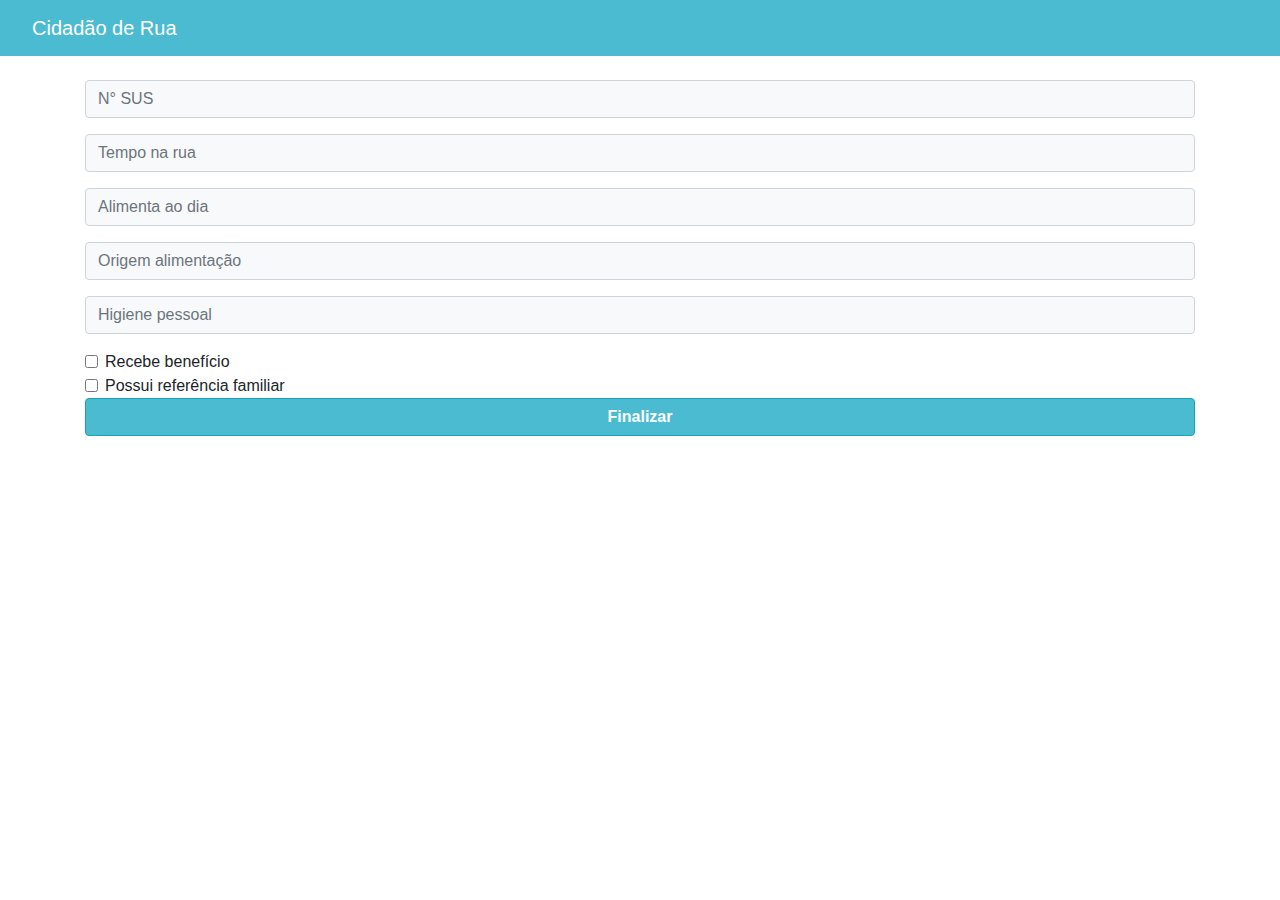
==== cadCid.html @ 7133c47f "adiciona cadastro cidadao" ====
<html lang="en">
    <head>
    <title>Cadastro de Cidadão de Rua</title>
    <meta charset="utf-8">
    <meta name="viewport" content="width=device-width, initial-scale=1">
    <link rel="stylesheet" href="https://maxcdn.bootstrapcdn.com/bootstrap/4.3.1/css/bootstrap.min.css">
    <link rel="stylesheet" href="style.css">
    <script src="https://ajax.googleapis.com/ajax/libs/jquery/3.4.1/jquery.min.js"></script>
    <script src="https://cdnjs.cloudflare.com/ajax/libs/popper.js/1.14.7/umd/popper.min.js"></script>
    <script src="https://maxcdn.bootstrapcdn.com/bootstrap/4.3.1/js/bootstrap.min.js"></script>
    </head>
    <body>
        <nav class="navbar navbar-expand-md navCor navbar-dark">
            <button class="navbar-toggler" type="button" data-toggle="collapse" data-target="#collapsibleNavbar">
                <span class="navbar-toggler-icon"></span>
            </button>
            <a class="navbar-brand navbarTextLeft" href="#">Cidadão de Rua</a>
            <div class="collapse navbar-collapse" id="collapsibleNavbar"></div>  
        </nav>
        <br>
        <div class="container">
            <form>
                <div class="form-group">
                    <input type="number" class="form-control bg-light" placeholder="N° SUS">
                </div>
                <div class="form-group">
                    <input type="text" class="form-control bg-light" placeholder="Tempo na rua">
                </div>
                <div class="form-group">
                    <input type="number" class="form-control bg-light" placeholder="Alimenta ao dia">
                </div>
                <div class="form-group">
                    <input type="text" class="form-control bg-light" placeholder="Origem alimentação">
                </div>
                <div class="form-group">
                    <input type="text" class="form-control bg-light" placeholder="Higiene pessoal">
                </div>                
                <div class="form-check">
                    <input class="form-check-input" type="checkbox" value="">
                    <label class="form-check-label" for="defaultCheck1">Recebe benefício</label>
                </div>
                <div class="form-check">
                    <input class="form-check-input" type="checkbox" value="">
                    <label class="form-check-label" for="defaultCheck2">Possui referência familiar</label> 
                </div>
                <button type="submit" class="btn btn-info btn-block navCor"><strong>Finalizar</strong></button> 
            </form>
        </div>
    </body>
</html>
---- style.css ----
.padrao{
    text-align: center;
    background-color: #327E8C;
}

.padraoMain{
    width: 100%;
    height: 100%;
    text-align: center;
    background-color: #327E8C;
    display: flex;
    flex-direction: column;
}

.notificacoesPg{
    background-color: rgb(233, 233, 233);
    height: 100%;
}

#buttonPadrao{
    background-color: #5CD6D2;
    color: white;
}

#menudots{
    background-color: #95DFEA;
    text-align: right;
}

.dropstyle{
    background-color: #1FC7DC;
    
}
.link{
    color: white;
}
.navCor{
    background-color: #4BBBD1;
} 

.cards{
    border-radius: 10px;
    background-color: white;
    padding: 12px;
}

.pdBt{
    padding: 13px;
}

.painel{
    background-color:#1C9CAE;
    width: 100vw;
    display: flex;
    align-items: center;
    position: absolute;
    bottom: 0%;
}

.itemPainel{
    display: flex;
    flex: 0 0 25%;
    flex-direction: column;
    align-items: center;
}

.imgPainel{
    flex: 0 0 20px;
    width: 70%;
    height: 70%;
}

.imgLogo{
    width: 100%;
}

figcaption{
    text-align: center;
    margin: 0px;
    padding-bottom: 0.25em;
    color: white;
    font-weight: bold;
    font-size: 1em;
}
.botaoModal{
    width: 45px;
    height: 45px;
    padding: 1px;
}

.fundomodal{
    background: #5FCDDE;
    border-radius: 5px;
    
}

.divBg{
    background: white;
    width: 25%;
    height: 25%;
}

.btDentro{
    width: 15%;
    height: 15%;
    padding: 10px;
}

.ads{
    padding-right: 0px;
    padding-left: 0px;
    padding-top: 0px;
    padding-bottom: 0px;
    border-top-width: 0px;

}

.p{
    margin-bottom: 0px;
    padding-left: 0px;
    padding-right: 0px;
}

.meio{
    margin-right: 0px;
    margin-left: 16%;
}

.esquerda{
    margin-left: 19%;
}

.mesmo-tamanho {
    width: 90px;
    white-space: normal;
}

.primeiro{
    padding-right: 0px;
    padding-left: 0px;
}

.borda{
    border-radius: 10px;
    -webkit-box-shadow: 0 8px 6px -6px black;
    -moz-box-shadow: 0 8px 6px -6px black;
    box-shadow: 0 5px 1px -0.1px  	#2C7D8C;
}

hr { 
    display: block;
    margin-top: 0.5em;
    margin-bottom: 0.5em;
    margin-left: auto;
    margin-right: auto;
    border-style: inset;
    border-width: 1px;
  } 


body {
    width:100%;
    height: 100%;
    margin: 0;
    padding: 0;
    
}
html {
    height: 100%;
}

.navbarTextLeft{
    text-align: left;
    flex-grow: 1;
    margin-left: 1rem;
    margin-right: 0;
}
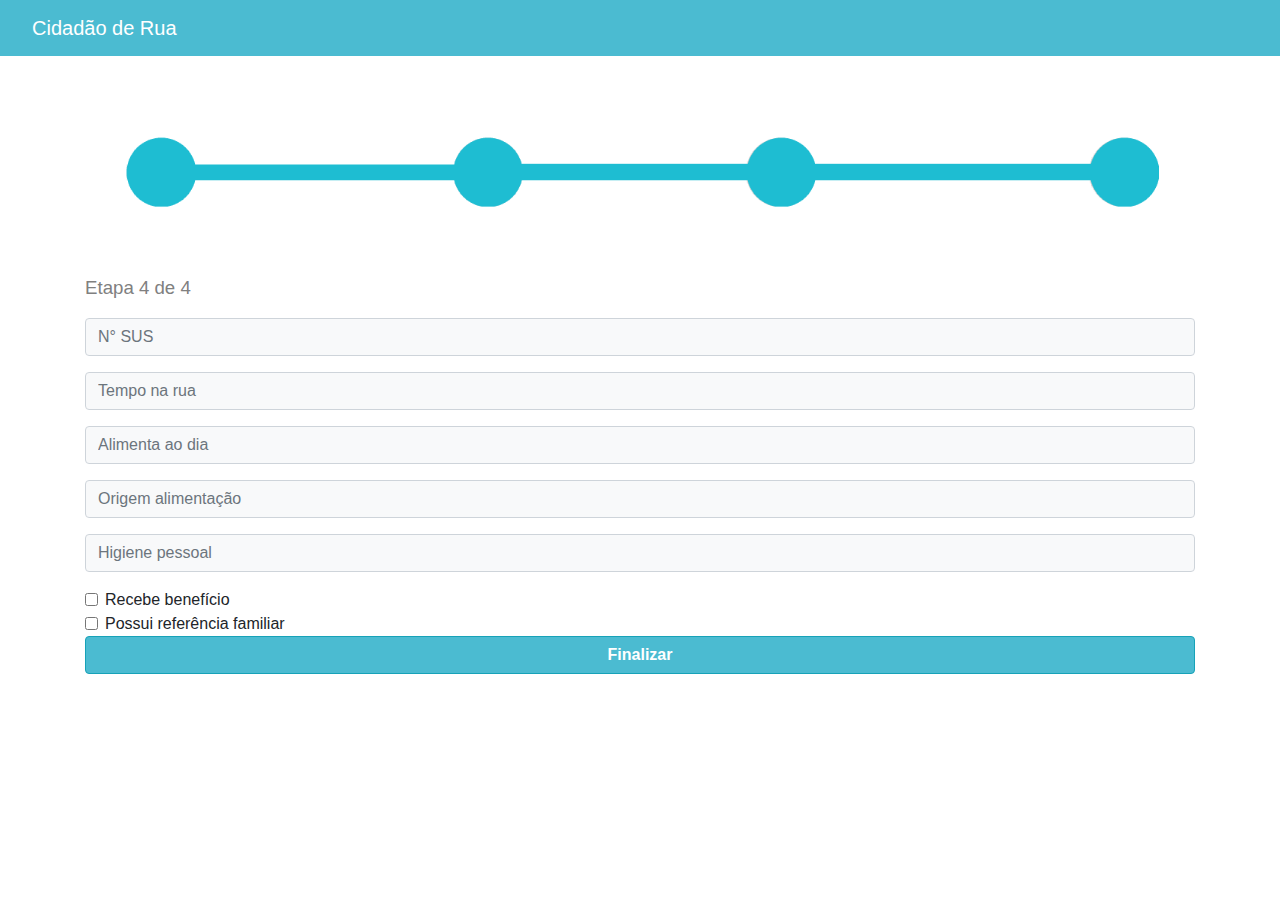
==== commit cde5298c: "modifica navbar, pasta icons" ====
--- a/cadCid.html
+++ b/cadCid.html
@@ -19,6 +19,12 @@
         </nav>
         <br>
         <div class="container">
+            <div>
+                <img src="icons/barra4.png" class="imgEtapa" width="100%">
+                <p class="etapa">
+                    Etapa 4 de 4
+                </p>
+            </div>
             <form>
                 <div class="form-group">
                     <input type="number" class="form-control bg-light" placeholder="N° SUS">
--- a/style.css
+++ b/style.css
@@ -46,6 +46,10 @@
 
 .pdBt{
     padding: 13px;
+}
+
+.mgBt{
+    margin-left: 13px;
 }
 
 .painel{
@@ -174,4 +178,58 @@
     flex-grow: 1;
     margin-left: 1rem;
     margin-right: 0;
-}+}
+
+.icon{
+    padding: 0;
+    margin-top: 0;
+}
+
+.etapa{
+    font-size: 14pt;
+    color: grey;
+    margin-top: -10px;
+}
+
+.imgEtapa{
+    margin-top: -20px;
+}
+  
+.sidenav {
+    height: 100%;
+    width: 0;
+    position: fixed;
+    z-index: 1;
+    top: 0;
+    left: 0;
+    background-color: #4BBBD1;
+    overflow-x: hidden;
+    transition: 0.5s;
+    padding-top: 60px;
+  }
+  
+.sidenav a {
+    padding: 8px 8px 8px 32px;
+    text-decoration: none;
+   
+    color: white;
+    display: block;
+    transition: 0.3s;
+  }
+  
+.sidenav a:hover {
+    color: #f1f1f1;
+  }
+  
+.sidenav .closebtn {
+    position: absolute;
+    top: 0;
+    right: 25px;
+    font-size: 36px;
+    margin-left: 50px;
+  }
+  
+@media screen and (max-height: 450px) {
+    .sidenav {padding-top: 15px;}
+    .sidenav a {font-size: 18px;}
+  }